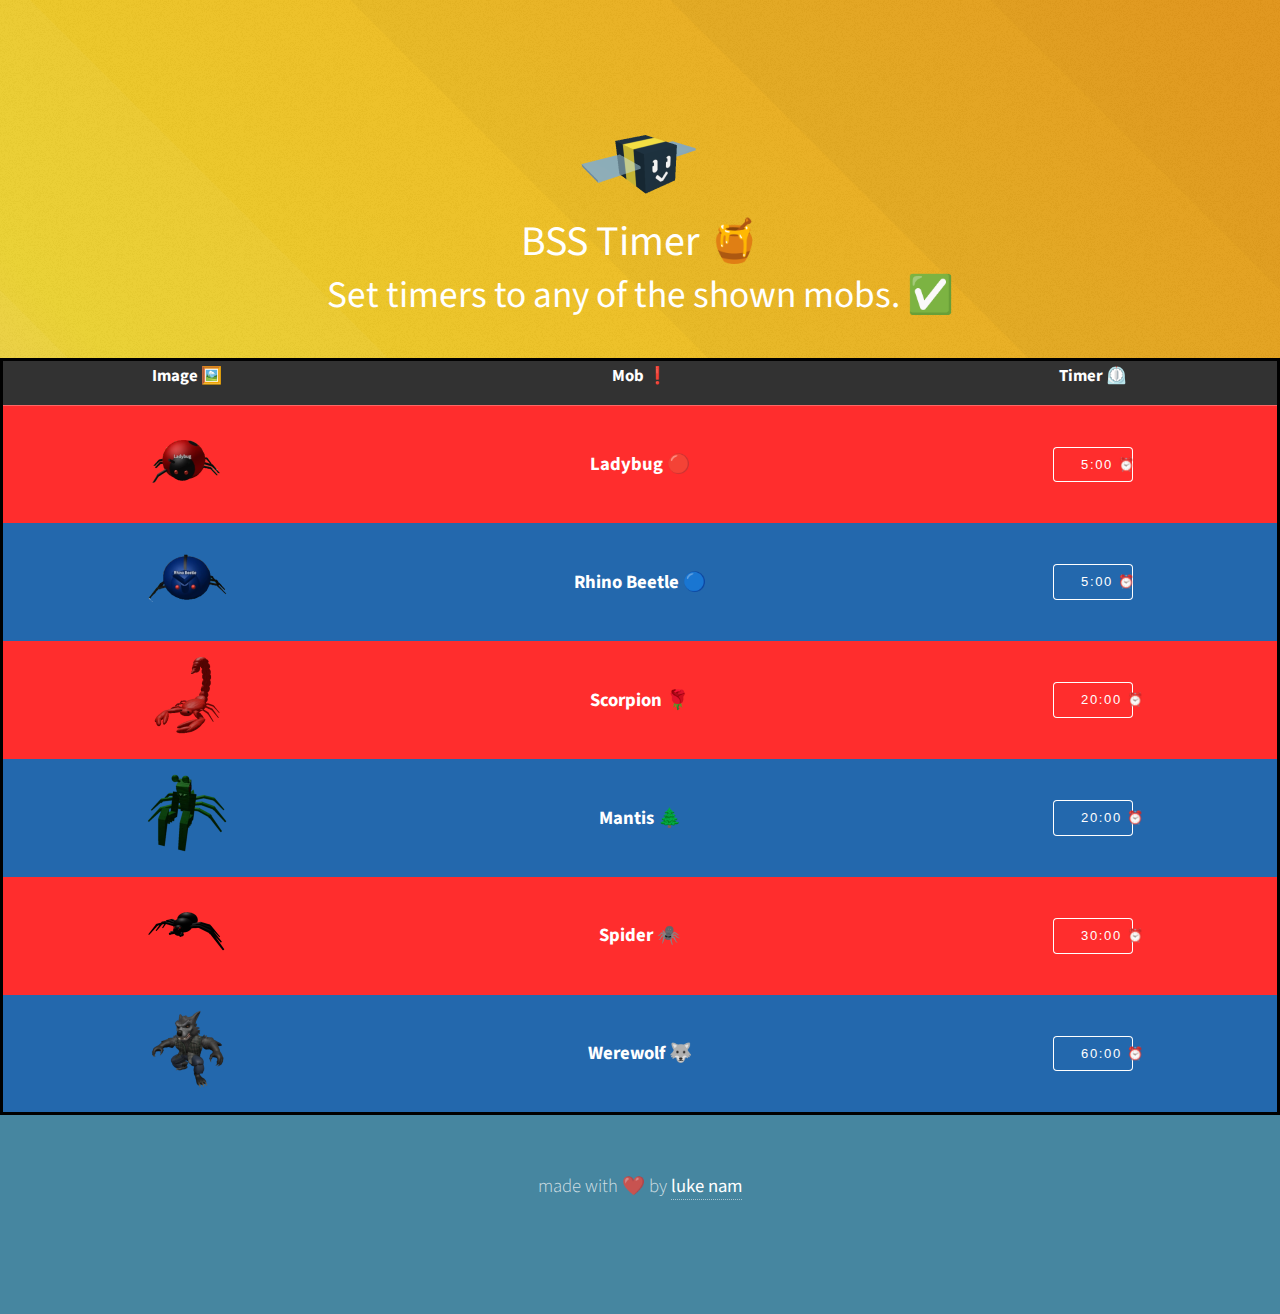
==== pages/index.html @ 498ffb73 "time function wip" ====
<!DOCTYPE HTML>
<!--
	Photon by HTML5 UP
	html5up.net | @ajlkn
	Free for personal and commercial use under the CCA 3.0 license (html5up.net/license)
-->
<html>
	<head>
		<title>BSS Timer</title>
		<meta charset="utf-8" />
		<meta name="viewport" content="width=device-width, initial-scale=1, user-scalable=no" />
		<link rel="stylesheet" href="../assets/css/main.css" />
		<noscript><link rel="stylesheet" href="../assets/css/noscript.css" /></noscript>
	</head>
	<body class="is-preload">

		<!-- Header -->
			<section id="header">
				<div class="inner">
					<img src="../images/basic_bee.png" alt="Basic Bee" class="center">
					<h1><b>BSS Timer 🍯</b></h1>
					<h2><b>Set timers to any of the shown mobs. ✅</b></h2>
				</div>

				<div class="table-wrapper">
					<table>
						<thead>
							<tr>
								<th style="font-weight: bold;">Image 🖼️</th>
								<th style="font-weight: bold;">Mob ❗</th>
								<th style="font-weight: bold;">Timer ⏲️</th>
							</tr>
						</thead>
						<tbody>
							<tr>
								<td><img src="../images/ladybug.png" alt="Ladybug" class="center"></td>
								<td class="center">Ladybug 🔴</td>
								<td><button id="ladybug" onclick="">5:00 ⏰</button>								</td>
							</tr>
							<tr>
								<td><img src="../images/rhino_beetle.png" alt="Ladybug" class="center"></td>
								<td class="center">Rhino Beetle 🔵</td>
								<td><button id="ladybug">5:00 ⏰</button>
							</tr>
							<tr>
								<td><img src="../images/scorpion.png" alt="Scorpion" class="center"></td>
								<td class="center">Scorpion 🌹</td>
								<td><button id="ladybug">20:00 ⏰</button>
							</tr>
							<tr>
								<td><img src="../images/mantis.png" alt="Mantis" class="center"></td>
								<td class="center">Mantis 🌲</td>
								<td><button id="ladybug">20:00 ⏰</button>
							</tr>
							<tr>
								<td><img src="../images/spider.png" alt="Spider" class="center"></td>
								<td class="center">Spider 🕷️</td>
								<td><button id="ladybug">30:00 ⏰</button>
							</tr>
							<tr>
								<td><img src="../images/werewolf.png" alt="Werewolf" class="center"></td>
								<td class="center">Werewolf 🐺</td>
								<td><button id="ladybug">60:00 ⏰</button>
							</tr>
						</tbody>
					</table>
				</div>

				<div class="inner">
					<p>made with ❤️ by
						<b><a href="https://lukelike1001.github.io/">luke nam</a></b>
					</p>
				</div>
			</section>

		<!-- Scripts -->
			<script src="../assets/js/jquery.min.js"></script>
			<script src="../assets/js/jquery.scrolly.min.js"></script>
			<script src="../assets/js/browser.min.js"></script>
			<script src="../assets/js/breakpoints.min.js"></script>
			<script src="../assets/js/util.js"></script>
			<script src="../assets/js/main.js"></script>

	</body>
</html>
---- assets/css/main.css ----
@import url("fontawesome-all.min.css");
@import url("https://fonts.googleapis.com/css?family=Source+Sans+Pro:300,300italic,400,400italic");

/*
	Photon by HTML5 UP
	html5up.net | @ajlkn
	Free for personal and commercial use under the CCA 3.0 license (html5up.net/license)
*/

html, body, div, span, applet, object,
iframe, h1, h2, h3, h4, h5, h6, p, blockquote,
pre, a, abbr, acronym, address, big, cite,
code, del, dfn, em, img, ins, kbd, q, s, samp,
small, strike, strong, sub, sup, tt, var, b,
u, i, center, dl, dt, dd, ol, ul, li, fieldset,
form, label, legend, table, caption, tbody,
tfoot, thead, tr, th, td, article, aside,
canvas, details, embed, figure, figcaption,
footer, header, hgroup, menu, nav, output, ruby,
section, summary, time, mark, audio, video {
	margin: 0;
	padding: 0;
	border: 0;
	font-size: 100%;
	font: inherit;
	vertical-align: baseline;}

article, aside, details, figcaption, figure,
footer, header, hgroup, menu, nav, section {
	display: block;}

body {
	line-height: 1;
}

ol, ul {
	list-style: none;
}

blockquote, q {
	quotes: none;
}

	blockquote:before, blockquote:after, q:before, q:after {
		content: '';
		content: none;
	}

table {
	border-collapse: collapse;
	border-spacing: 0;
}

body {
	-webkit-text-size-adjust: none;
}

mark {
	background-color: transparent;
	color: inherit;
}

input::-moz-focus-inner {
	border: 0;
	padding: 0;
}

input, select, textarea {
	-moz-appearance: none;
	-webkit-appearance: none;
	-ms-appearance: none;
	appearance: none;
}

/* Basic */

	html {
		box-sizing: border-box;
	}

	*, *:before, *:after {
		box-sizing: inherit;
	}

	body {
		background: #fff;
	}

		body.is-preload *, body.is-preload *:before, body.is-preload *:after {
			-moz-animation: none !important;
			-webkit-animation: none !important;
			-ms-animation: none !important;
			animation: none !important;
			-moz-transition: none !important;
			-webkit-transition: none !important;
			-ms-transition: none !important;
			transition: none !important;
		}

	body, input, select, textarea {
		color: #666;
		font-family: "Source Sans Pro", Helvetica, sans-serif;
		font-size: 16pt;
		font-weight: 300;
		line-height: 1.65em;
	}

	a {
		-moz-transition: color 0.2s ease-in-out, border-color 0.2s ease-in-out;
		-webkit-transition: color 0.2s ease-in-out, border-color 0.2s ease-in-out;
		-ms-transition: color 0.2s ease-in-out, border-color 0.2s ease-in-out;
		transition: color 0.2s ease-in-out, border-color 0.2s ease-in-out;
		border-bottom: dotted 1px #666;
		color: inherit;
		text-decoration: none;
	}

		a:hover {
			border-bottom-color: transparent !important;
			color: #6bd4c8;
		}

	strong, b {
		color: #555;
		font-weight: 400;
	}

	em, i {
		font-style: italic;
	}

	p {
		margin: 0 0 2em 0;
	}

	h1, h2, h3, h4, h5, h6 {
		color: #555;
		line-height: 1em;
		margin: 0 0 1em 0;
	}

		h1 a, h2 a, h3 a, h4 a, h5 a, h6 a {
			color: inherit;
			text-decoration: none;
		}

	h1 {
		font-size: 2.25em;
		line-height: 1.35em;
	}

	h2 {
		font-size: 2em;
		line-height: 1.35em;
	}

	h3 {
		font-size: 1.35em;
		line-height: 1.5em;
	}

	h4 {
		font-size: 1.25em;
		line-height: 1.5em;
	}

	h5 {
		font-size: 0.9em;
		line-height: 1.5em;
	}

	h6 {
		font-size: 0.7em;
		line-height: 1.5em;
	}

	sub {
		font-size: 0.8em;
		position: relative;
		top: 0.5em;
	}

	sup {
		font-size: 0.8em;
		position: relative;
		top: -0.5em;
	}

	hr {
		border: 0;
		border-bottom: solid 1px rgba(144, 144, 144, 0.5);
		margin: 2em 0;
	}

		hr.major {
			margin: 3em 0;
		}

	blockquote {
		border-left: solid 4px rgba(144, 144, 144, 0.5);
		font-style: italic;
		margin: 0 0 2em 0;
		padding: 0.5em 0 0.5em 2em;
	}

	code {
		background: rgba(144, 144, 144, 0.075);
		border-radius: 4px;
		border: solid 1px rgba(144, 144, 144, 0.5);
		font-family: "Courier New", monospace;
		font-size: 0.9em;
		margin: 0 0.25em;
		padding: 0.25em 0.65em;
	}

	pre {
		-webkit-overflow-scrolling: touch;
		font-family: "Courier New", monospace;
		font-size: 0.9em;
		margin: 0 0 2em 0;
	}

		pre code {
			display: block;
			line-height: 1.75em;
			padding: 1em 1.5em;
			overflow-x: auto;
		}

	.align-left {
		text-align: left;
	}

	.align-center {
		text-align: center;
	}

	.align-right {
		text-align: right;
	}

/* Container */

	.container {
		margin: 0 auto;
		max-width: calc(100% - 4em);
		width: 60em;
	}

		.container.xsmall {
			width: 15em;
		}

		.container.small {
			width: 30em;
		}

		.container.medium {
			width: 45em;
		}

		.container.large {
			width: 75em;
		}

		.container.xlarge {
			width: 90em;
		}

		.container.max {
			width: 100%;
		}

		@media screen and (max-width: 980px) {

			.container {
				max-width: 100% !important;
				width: 100% !important;
			}

		}

		@media screen and (max-width: 480px) {

			.container {
				max-width: calc(100% - 3em);
			}

		}

/* Row */

	.row {
		display: flex;
		flex-wrap: wrap;
		box-sizing: border-box;
		align-items: stretch;
	}

		.row > * {
			box-sizing: border-box;
		}

		.row.gtr-uniform > * > :last-child {
			margin-bottom: 0;
		}

		.row.aln-left {
			justify-content: flex-start;
		}

		.row.aln-center {
			justify-content: center;
		}

		.row.aln-right {
			justify-content: flex-end;
		}

		.row.aln-top {
			align-items: flex-start;
		}

		.row.aln-middle {
			align-items: center;
		}

		.row.aln-bottom {
			align-items: flex-end;
		}

		.row > .imp {
			order: -1;
		}

		.row > .col-1 {
			width: 8.33333%;
		}

		.row > .off-1 {
			margin-left: 8.33333%;
		}

		.row > .col-2 {
			width: 16.66667%;
		}

		.row > .off-2 {
			margin-left: 16.66667%;
		}

		.row > .col-3 {
			width: 25%;
		}

		.row > .off-3 {
			margin-left: 25%;
		}

		.row > .col-4 {
			width: 33.33333%;
		}

		.row > .off-4 {
			margin-left: 33.33333%;
		}

		.row > .col-5 {
			width: 41.66667%;
		}

		.row > .off-5 {
			margin-left: 41.66667%;
		}

		.row > .col-6 {
			width: 50%;
		}

		.row > .off-6 {
			margin-left: 50%;
		}

		.row > .col-7 {
			width: 58.33333%;
		}

		.row > .off-7 {
			margin-left: 58.33333%;
		}

		.row > .col-8 {
			width: 66.66667%;
		}

		.row > .off-8 {
			margin-left: 66.66667%;
		}

		.row > .col-9 {
			width: 75%;
		}

		.row > .off-9 {
			margin-left: 75%;
		}

		.row > .col-10 {
			width: 83.33333%;
		}

		.row > .off-10 {
			margin-left: 83.33333%;
		}

		.row > .col-11 {
			width: 91.66667%;
		}

		.row > .off-11 {
			margin-left: 91.66667%;
		}

		.row > .col-12 {
			width: 100%;
		}

		.row > .off-12 {
			margin-left: 100%;
		}

		.row.gtr-0 {
			margin-top: 0;
			margin-left: 0em;
		}

			.row.gtr-0 > * {
				padding: 0 0 0 0em;
			}

			.row.gtr-0.gtr-uniform {
				margin-top: 0em;
			}

				.row.gtr-0.gtr-uniform > * {
					padding-top: 0em;
				}

		.row.gtr-25 {
			margin-top: 0;
			margin-left: -0.5em;
		}

			.row.gtr-25 > * {
				padding: 0 0 0 0.5em;
			}

			.row.gtr-25.gtr-uniform {
				margin-top: -0.5em;
			}

				.row.gtr-25.gtr-uniform > * {
					padding-top: 0.5em;
				}

		.row.gtr-50 {
			margin-top: 0;
			margin-left: -1em;
		}

			.row.gtr-50 > * {
				padding: 0 0 0 1em;
			}

			.row.gtr-50.gtr-uniform {
				margin-top: -1em;
			}

				.row.gtr-50.gtr-uniform > * {
					padding-top: 1em;
				}

		.row {
			margin-top: 0;
			margin-left: -2em;
		}

			.row > * {
				padding: 0 0 0 2em;
			}

			.row.gtr-uniform {
				margin-top: -2em;
			}

				.row.gtr-uniform > * {
					padding-top: 2em;
				}

		.row.gtr-150 {
			margin-top: 0;
			margin-left: -3em;
		}

			.row.gtr-150 > * {
				padding: 0 0 0 3em;
			}

			.row.gtr-150.gtr-uniform {
				margin-top: -3em;
			}

				.row.gtr-150.gtr-uniform > * {
					padding-top: 3em;
				}

		.row.gtr-200 {
			margin-top: 0;
			margin-left: -4em;
		}

			.row.gtr-200 > * {
				padding: 0 0 0 4em;
			}

			.row.gtr-200.gtr-uniform {
				margin-top: -4em;
			}

				.row.gtr-200.gtr-uniform > * {
					padding-top: 4em;
				}

		@media screen and (max-width: 1680px) {

			.row {
				display: flex;
				flex-wrap: wrap;
				box-sizing: border-box;
				align-items: stretch;
			}

				.row > * {
					box-sizing: border-box;
				}

				.row.gtr-uniform > * > :last-child {
					margin-bottom: 0;
				}

				.row.aln-left {
					justify-content: flex-start;
				}

				.row.aln-center {
					justify-content: center;
				}

				.row.aln-right {
					justify-content: flex-end;
				}

				.row.aln-top {
					align-items: flex-start;
				}

				.row.aln-middle {
					align-items: center;
				}

				.row.aln-bottom {
					align-items: flex-end;
				}

				.row > .imp-xlarge {
					order: -1;
				}

				.row > .col-1-xlarge {
					width: 8.33333%;
				}

				.row > .off-1-xlarge {
					margin-left: 8.33333%;
				}

				.row > .col-2-xlarge {
					width: 16.66667%;
				}

				.row > .off-2-xlarge {
					margin-left: 16.66667%;
				}

				.row > .col-3-xlarge {
					width: 25%;
				}

				.row > .off-3-xlarge {
					margin-left: 25%;
				}

				.row > .col-4-xlarge {
					width: 33.33333%;
				}

				.row > .off-4-xlarge {
					margin-left: 33.33333%;
				}

				.row > .col-5-xlarge {
					width: 41.66667%;
				}

				.row > .off-5-xlarge {
					margin-left: 41.66667%;
				}

				.row > .col-6-xlarge {
					width: 50%;
				}

				.row > .off-6-xlarge {
					margin-left: 50%;
				}

				.row > .col-7-xlarge {
					width: 58.33333%;
				}

				.row > .off-7-xlarge {
					margin-left: 58.33333%;
				}

				.row > .col-8-xlarge {
					width: 66.66667%;
				}

				.row > .off-8-xlarge {
					margin-left: 66.66667%;
				}

				.row > .col-9-xlarge {
					width: 75%;
				}

				.row > .off-9-xlarge {
					margin-left: 75%;
				}

				.row > .col-10-xlarge {
					width: 83.33333%;
				}

				.row > .off-10-xlarge {
					margin-left: 83.33333%;
				}

				.row > .col-11-xlarge {
					width: 91.66667%;
				}

				.row > .off-11-xlarge {
					margin-left: 91.66667%;
				}

				.row > .col-12-xlarge {
					width: 100%;
				}

				.row > .off-12-xlarge {
					margin-left: 100%;
				}

				.row.gtr-0 {
					margin-top: 0;
					margin-left: 0em;
				}

					.row.gtr-0 > * {
						padding: 0 0 0 0em;
					}

					.row.gtr-0.gtr-uniform {
						margin-top: 0em;
					}

						.row.gtr-0.gtr-uniform > * {
							padding-top: 0em;
						}

				.row.gtr-25 {
					margin-top: 0;
					margin-left: -0.5em;
				}

					.row.gtr-25 > * {
						padding: 0 0 0 0.5em;
					}

					.row.gtr-25.gtr-uniform {
						margin-top: -0.5em;
					}

						.row.gtr-25.gtr-uniform > * {
							padding-top: 0.5em;
						}

				.row.gtr-50 {
					margin-top: 0;
					margin-left: -1em;
				}

					.row.gtr-50 > * {
						padding: 0 0 0 1em;
					}

					.row.gtr-50.gtr-uniform {
						margin-top: -1em;
					}

						.row.gtr-50.gtr-uniform > * {
							padding-top: 1em;
						}

				.row {
					margin-top: 0;
					margin-left: -2em;
				}

					.row > * {
						padding: 0 0 0 2em;
					}

					.row.gtr-uniform {
						margin-top: -2em;
					}

						.row.gtr-uniform > * {
							padding-top: 2em;
						}

				.row.gtr-150 {
					margin-top: 0;
					margin-left: -3em;
				}

					.row.gtr-150 > * {
						padding: 0 0 0 3em;
					}

					.row.gtr-150.gtr-uniform {
						margin-top: -3em;
					}

						.row.gtr-150.gtr-uniform > * {
							padding-top: 3em;
						}

				.row.gtr-200 {
					margin-top: 0;
					margin-left: -4em;
				}

					.row.gtr-200 > * {
						padding: 0 0 0 4em;
					}

					.row.gtr-200.gtr-uniform {
						margin-top: -4em;
					}

						.row.gtr-200.gtr-uniform > * {
							padding-top: 4em;
						}

		}

		@media screen and (max-width: 1140px) {

			.row {
				display: flex;
				flex-wrap: wrap;
				box-sizing: border-box;
				align-items: stretch;
			}

				.row > * {
					box-sizing: border-box;
				}

				.row.gtr-uniform > * > :last-child {
					margin-bottom: 0;
				}

				.row.aln-left {
					justify-content: flex-start;
				}

				.row.aln-center {
					justify-content: center;
				}

				.row.aln-right {
					justify-content: flex-end;
				}

				.row.aln-top {
					align-items: flex-start;
				}

				.row.aln-middle {
					align-items: center;
				}

				.row.aln-bottom {
					align-items: flex-end;
				}

				.row > .imp-large {
					order: -1;
				}

				.row > .col-1-large {
					width: 8.33333%;
				}

				.row > .off-1-large {
					margin-left: 8.33333%;
				}

				.row > .col-2-large {
					width: 16.66667%;
				}

				.row > .off-2-large {
					margin-left: 16.66667%;
				}

				.row > .col-3-large {
					width: 25%;
				}

				.row > .off-3-large {
					margin-left: 25%;
				}

				.row > .col-4-large {
					width: 33.33333%;
				}

				.row > .off-4-large {
					margin-left: 33.33333%;
				}

				.row > .col-5-large {
					width: 41.66667%;
				}

				.row > .off-5-large {
					margin-left: 41.66667%;
				}

				.row > .col-6-large {
					width: 50%;
				}

				.row > .off-6-large {
					margin-left: 50%;
				}

				.row > .col-7-large {
					width: 58.33333%;
				}

				.row > .off-7-large {
					margin-left: 58.33333%;
				}

				.row > .col-8-large {
					width: 66.66667%;
				}

				.row > .off-8-large {
					margin-left: 66.66667%;
				}

				.row > .col-9-large {
					width: 75%;
				}

				.row > .off-9-large {
					margin-left: 75%;
				}

				.row > .col-10-large {
					width: 83.33333%;
				}

				.row > .off-10-large {
					margin-left: 83.33333%;
				}

				.row > .col-11-large {
					width: 91.66667%;
				}

				.row > .off-11-large {
					margin-left: 91.66667%;
				}

				.row > .col-12-large {
					width: 100%;
				}

				.row > .off-12-large {
					margin-left: 100%;
				}

				.row.gtr-0 {
					margin-top: 0;
					margin-left: 0em;
				}

					.row.gtr-0 > * {
						padding: 0 0 0 0em;
					}

					.row.gtr-0.gtr-uniform {
						margin-top: 0em;
					}

						.row.gtr-0.gtr-uniform > * {
							padding-top: 0em;
						}

				.row.gtr-25 {
					margin-top: 0;
					margin-left: -0.5em;
				}

					.row.gtr-25 > * {
						padding: 0 0 0 0.5em;
					}

					.row.gtr-25.gtr-uniform {
						margin-top: -0.5em;
					}

						.row.gtr-25.gtr-uniform > * {
							padding-top: 0.5em;
						}

				.row.gtr-50 {
					margin-top: 0;
					margin-left: -1em;
				}

					.row.gtr-50 > * {
						padding: 0 0 0 1em;
					}

					.row.gtr-50.gtr-uniform {
						margin-top: -1em;
					}

						.row.gtr-50.gtr-uniform > * {
							padding-top: 1em;
						}

				.row {
					margin-top: 0;
					margin-left: -2em;
				}

					.row > * {
						padding: 0 0 0 2em;
					}

					.row.gtr-uniform {
						margin-top: -2em;
					}

						.row.gtr-uniform > * {
							padding-top: 2em;
						}

				.row.gtr-150 {
					margin-top: 0;
					margin-left: -3em;
				}

					.row.gtr-150 > * {
						padding: 0 0 0 3em;
					}

					.row.gtr-150.gtr-uniform {
						margin-top: -3em;
					}

						.row.gtr-150.gtr-uniform > * {
							padding-top: 3em;
						}

				.row.gtr-200 {
					margin-top: 0;
					margin-left: -4em;
				}

					.row.gtr-200 > * {
						padding: 0 0 0 4em;
					}

					.row.gtr-200.gtr-uniform {
						margin-top: -4em;
					}

						.row.gtr-200.gtr-uniform > * {
							padding-top: 4em;
						}

		}

		@media screen and (max-width: 980px) {

			.row {
				display: flex;
				flex-wrap: wrap;
				box-sizing: border-box;
				align-items: stretch;
			}

				.row > * {
					box-sizing: border-box;
				}

				.row.gtr-uniform > * > :last-child {
					margin-bottom: 0;
				}

				.row.aln-left {
					justify-content: flex-start;
				}

				.row.aln-center {
					justify-content: center;
				}

				.row.aln-right {
					justify-content: flex-end;
				}

				.row.aln-top {
					align-items: flex-start;
				}

				.row.aln-middle {
					align-items: center;
				}

				.row.aln-bottom {
					align-items: flex-end;
				}

				.row > .imp-medium {
					order: -1;
				}

				.row > .col-1-medium {
					width: 8.33333%;
				}

				.row > .off-1-medium {
					margin-left: 8.33333%;
				}

				.row > .col-2-medium {
					width: 16.66667%;
				}

				.row > .off-2-medium {
					margin-left: 16.66667%;
				}

				.row > .col-3-medium {
					width: 25%;
				}

				.row > .off-3-medium {
					margin-left: 25%;
				}

				.row > .col-4-medium {
					width: 33.33333%;
				}

				.row > .off-4-medium {
					margin-left: 33.33333%;
				}

				.row > .col-5-medium {
					width: 41.66667%;
				}

				.row > .off-5-medium {
					margin-left: 41.66667%;
				}

				.row > .col-6-medium {
					width: 50%;
				}

				.row > .off-6-medium {
					margin-left: 50%;
				}

				.row > .col-7-medium {
					width: 58.33333%;
				}

				.row > .off-7-medium {
					margin-left: 58.33333%;
				}

				.row > .col-8-medium {
					width: 66.66667%;
				}

				.row > .off-8-medium {
					margin-left: 66.66667%;
				}

				.row > .col-9-medium {
					width: 75%;
				}

				.row > .off-9-medium {
					margin-left: 75%;
				}

				.row > .col-10-medium {
					width: 83.33333%;
				}

				.row > .off-10-medium {
					margin-left: 83.33333%;
				}

				.row > .col-11-medium {
					width: 91.66667%;
				}

				.row > .off-11-medium {
					margin-left: 91.66667%;
				}

				.row > .col-12-medium {
					width: 100%;
				}

				.row > .off-12-medium {
					margin-left: 100%;
				}

				.row.gtr-0 {
					margin-top: 0;
					margin-left: 0em;
				}

					.row.gtr-0 > * {
						padding: 0 0 0 0em;
					}

					.row.gtr-0.gtr-uniform {
						margin-top: 0em;
					}

						.row.gtr-0.gtr-uniform > * {
							padding-top: 0em;
						}

				.row.gtr-25 {
					margin-top: 0;
					margin-left: -0.5em;
				}

					.row.gtr-25 > * {
						padding: 0 0 0 0.5em;
					}

					.row.gtr-25.gtr-uniform {
						margin-top: -0.5em;
					}

						.row.gtr-25.gtr-uniform > * {
							padding-top: 0.5em;
						}

				.row.gtr-50 {
					margin-top: 0;
					margin-left: -1em;
				}

					.row.gtr-50 > * {
						padding: 0 0 0 1em;
					}

					.row.gtr-50.gtr-uniform {
						margin-top: -1em;
					}

						.row.gtr-50.gtr-uniform > * {
							padding-top: 1em;
						}

				.row {
					margin-top: 0;
					margin-left: -2em;
				}

					.row > * {
						padding: 0 0 0 2em;
					}

					.row.gtr-uniform {
						margin-top: -2em;
					}

						.row.gtr-uniform > * {
							padding-top: 2em;
						}

				.row.gtr-150 {
					margin-top: 0;
					margin-left: -3em;
				}

					.row.gtr-150 > * {
						padding: 0 0 0 3em;
					}

					.row.gtr-150.gtr-uniform {
						margin-top: -3em;
					}

						.row.gtr-150.gtr-uniform > * {
							padding-top: 3em;
						}

				.row.gtr-200 {
					margin-top: 0;
					margin-left: -4em;
				}

					.row.gtr-200 > * {
						padding: 0 0 0 4em;
					}

					.row.gtr-200.gtr-uniform {
						margin-top: -4em;
					}

						.row.gtr-200.gtr-uniform > * {
							padding-top: 4em;
						}

		}

		@media screen and (max-width: 736px) {

			.row {
				display: flex;
				flex-wrap: wrap;
				box-sizing: border-box;
				align-items: stretch;
			}

				.row > * {
					box-sizing: border-box;
				}

				.row.gtr-uniform > * > :last-child {
					margin-bottom: 0;
				}

				.row.aln-left {
					justify-content: flex-start;
				}

				.row.aln-center {
					justify-content: center;
				}

				.row.aln-right {
					justify-content: flex-end;
				}

				.row.aln-top {
					align-items: flex-start;
				}

				.row.aln-middle {
					align-items: center;
				}

				.row.aln-bottom {
					align-items: flex-end;
				}

				.row > .imp-small {
					order: -1;
				}

				.row > .col-1-small {
					width: 8.33333%;
				}

				.row > .off-1-small {
					margin-left: 8.33333%;
				}

				.row > .col-2-small {
					width: 16.66667%;
				}

				.row > .off-2-small {
					margin-left: 16.66667%;
				}

				.row > .col-3-small {
					width: 25%;
				}

				.row > .off-3-small {
					margin-left: 25%;
				}

				.row > .col-4-small {
					width: 33.33333%;
				}

				.row > .off-4-small {
					margin-left: 33.33333%;
				}

				.row > .col-5-small {
					width: 41.66667%;
				}

				.row > .off-5-small {
					margin-left: 41.66667%;
				}

				.row > .col-6-small {
					width: 50%;
				}

				.row > .off-6-small {
					margin-left: 50%;
				}

				.row > .col-7-small {
					width: 58.33333%;
				}

				.row > .off-7-small {
					margin-left: 58.33333%;
				}

				.row > .col-8-small {
					width: 66.66667%;
				}

				.row > .off-8-small {
					margin-left: 66.66667%;
				}

				.row > .col-9-small {
					width: 75%;
				}

				.row > .off-9-small {
					margin-left: 75%;
				}

				.row > .col-10-small {
					width: 83.33333%;
				}

				.row > .off-10-small {
					margin-left: 83.33333%;
				}

				.row > .col-11-small {
					width: 91.66667%;
				}

				.row > .off-11-small {
					margin-left: 91.66667%;
				}

				.row > .col-12-small {
					width: 100%;
				}

				.row > .off-12-small {
					margin-left: 100%;
				}

				.row.gtr-0 {
					margin-top: 0;
					margin-left: 0em;
				}

					.row.gtr-0 > * {
						padding: 0 0 0 0em;
					}

					.row.gtr-0.gtr-uniform {
						margin-top: 0em;
					}

						.row.gtr-0.gtr-uniform > * {
							padding-top: 0em;
						}

				.row.gtr-25 {
					margin-top: 0;
					margin-left: -0.5em;
				}

					.row.gtr-25 > * {
						padding: 0 0 0 0.5em;
					}

					.row.gtr-25.gtr-uniform {
						margin-top: -0.5em;
					}

						.row.gtr-25.gtr-uniform > * {
							padding-top: 0.5em;
						}

				.row.gtr-50 {
					margin-top: 0;
					margin-left: -1em;
				}

					.row.gtr-50 > * {
						padding: 0 0 0 1em;
					}

					.row.gtr-50.gtr-uniform {
						margin-top: -1em;
					}

						.row.gtr-50.gtr-uniform > * {
							padding-top: 1em;
						}

				.row {
					margin-top: 0;
					margin-left: -2em;
				}

					.row > * {
						padding: 0 0 0 2em;
					}

					.row.gtr-uniform {
						margin-top: -2em;
					}

						.row.gtr-uniform > * {
							padding-top: 2em;
						}

				.row.gtr-150 {
					margin-top: 0;
					margin-left: -3em;
				}

					.row.gtr-150 > * {
						padding: 0 0 0 3em;
					}

					.row.gtr-150.gtr-uniform {
						margin-top: -3em;
					}

						.row.gtr-150.gtr-uniform > * {
							padding-top: 3em;
						}

				.row.gtr-200 {
					margin-top: 0;
					margin-left: -4em;
				}

					.row.gtr-200 > * {
						padding: 0 0 0 4em;
					}

					.row.gtr-200.gtr-uniform {
						margin-top: -4em;
					}

						.row.gtr-200.gtr-uniform > * {
							padding-top: 4em;
						}

		}

		@media screen and (max-width: 480px) {

			.row {
				display: flex;
				flex-wrap: wrap;
				box-sizing: border-box;
				align-items: stretch;
			}

				.row > * {
					box-sizing: border-box;
				}

				.row.gtr-uniform > * > :last-child {
					margin-bottom: 0;
				}

				.row.aln-left {
					justify-content: flex-start;
				}

				.row.aln-center {
					justify-content: center;
				}

				.row.aln-right {
					justify-content: flex-end;
				}

				.row.aln-top {
					align-items: flex-start;
				}

				.row.aln-middle {
					align-items: center;
				}

				.row.aln-bottom {
					align-items: flex-end;
				}

				.row > .imp-xsmall {
					order: -1;
				}

				.row > .col-1-xsmall {
					width: 8.33333%;
				}

				.row > .off-1-xsmall {
					margin-left: 8.33333%;
				}

				.row > .col-2-xsmall {
					width: 16.66667%;
				}

				.row > .off-2-xsmall {
					margin-left: 16.66667%;
				}

				.row > .col-3-xsmall {
					width: 25%;
				}

				.row > .off-3-xsmall {
					margin-left: 25%;
				}

				.row > .col-4-xsmall {
					width: 33.33333%;
				}

				.row > .off-4-xsmall {
					margin-left: 33.33333%;
				}

				.row > .col-5-xsmall {
					width: 41.66667%;
				}

				.row > .off-5-xsmall {
					margin-left: 41.66667%;
				}

				.row > .col-6-xsmall {
					width: 50%;
				}

				.row > .off-6-xsmall {
					margin-left: 50%;
				}

				.row > .col-7-xsmall {
					width: 58.33333%;
				}

				.row > .off-7-xsmall {
					margin-left: 58.33333%;
				}

				.row > .col-8-xsmall {
					width: 66.66667%;
				}

				.row > .off-8-xsmall {
					margin-left: 66.66667%;
				}

				.row > .col-9-xsmall {
					width: 75%;
				}

				.row > .off-9-xsmall {
					margin-left: 75%;
				}

				.row > .col-10-xsmall {
					width: 83.33333%;
				}

				.row > .off-10-xsmall {
					margin-left: 83.33333%;
				}

				.row > .col-11-xsmall {
					width: 91.66667%;
				}

				.row > .off-11-xsmall {
					margin-left: 91.66667%;
				}

				.row > .col-12-xsmall {
					width: 100%;
				}

				.row > .off-12-xsmall {
					margin-left: 100%;
				}

				.row.gtr-0 {
					margin-top: 0;
					margin-left: 0em;
				}

					.row.gtr-0 > * {
						padding: 0 0 0 0em;
					}

					.row.gtr-0.gtr-uniform {
						margin-top: 0em;
					}

						.row.gtr-0.gtr-uniform > * {
							padding-top: 0em;
						}

				.row.gtr-25 {
					margin-top: 0;
					margin-left: -0.5em;
				}

					.row.gtr-25 > * {
						padding: 0 0 0 0.5em;
					}

					.row.gtr-25.gtr-uniform {
						margin-top: -0.5em;
					}

						.row.gtr-25.gtr-uniform > * {
							padding-top: 0.5em;
						}

				.row.gtr-50 {
					margin-top: 0;
					margin-left: -1em;
				}

					.row.gtr-50 > * {
						padding: 0 0 0 1em;
					}

					.row.gtr-50.gtr-uniform {
						margin-top: -1em;
					}

						.row.gtr-50.gtr-uniform > * {
							padding-top: 1em;
						}

				.row {
					margin-top: 0;
					margin-left: -2em;
				}

					.row > * {
						padding: 0 0 0 2em;
					}

					.row.gtr-uniform {
						margin-top: -2em;
					}

						.row.gtr-uniform > * {
							padding-top: 2em;
						}

				.row.gtr-150 {
					margin-top: 0;
					margin-left: -3em;
				}

					.row.gtr-150 > * {
						padding: 0 0 0 3em;
					}

					.row.gtr-150.gtr-uniform {
						margin-top: -3em;
					}

						.row.gtr-150.gtr-uniform > * {
							padding-top: 3em;
						}

				.row.gtr-200 {
					margin-top: 0;
					margin-left: -4em;
				}

					.row.gtr-200 > * {
						padding: 0 0 0 4em;
					}

					.row.gtr-200.gtr-uniform {
						margin-top: -4em;
					}

						.row.gtr-200.gtr-uniform > * {
							padding-top: 4em;
						}

		}

		@media screen and (max-width: 320px) {

			.row {
				display: flex;
				flex-wrap: wrap;
				box-sizing: border-box;
				align-items: stretch;
			}

				.row > * {
					box-sizing: border-box;
				}

				.row.gtr-uniform > * > :last-child {
					margin-bottom: 0;
				}

				.row.aln-left {
					justify-content: flex-start;
				}

				.row.aln-center {
					justify-content: center;
				}

				.row.aln-right {
					justify-content: flex-end;
				}

				.row.aln-top {
					align-items: flex-start;
				}

				.row.aln-middle {
					align-items: center;
				}

				.row.aln-bottom {
					align-items: flex-end;
				}

				.row > .imp-xxsmall {
					order: -1;
				}

				.row > .col-1-xxsmall {
					width: 8.33333%;
				}

				.row > .off-1-xxsmall {
					margin-left: 8.33333%;
				}

				.row > .col-2-xxsmall {
					width: 16.66667%;
				}

				.row > .off-2-xxsmall {
					margin-left: 16.66667%;
				}

				.row > .col-3-xxsmall {
					width: 25%;
				}

				.row > .off-3-xxsmall {
					margin-left: 25%;
				}

				.row > .col-4-xxsmall {
					width: 33.33333%;
				}

				.row > .off-4-xxsmall {
					margin-left: 33.33333%;
				}

				.row > .col-5-xxsmall {
					width: 41.66667%;
				}

				.row > .off-5-xxsmall {
					margin-left: 41.66667%;
				}

				.row > .col-6-xxsmall {
					width: 50%;
				}

				.row > .off-6-xxsmall {
					margin-left: 50%;
				}

				.row > .col-7-xxsmall {
					width: 58.33333%;
				}

				.row > .off-7-xxsmall {
					margin-left: 58.33333%;
				}

				.row > .col-8-xxsmall {
					width: 66.66667%;
				}

				.row > .off-8-xxsmall {
					margin-left: 66.66667%;
				}

				.row > .col-9-xxsmall {
					width: 75%;
				}

				.row > .off-9-xxsmall {
					margin-left: 75%;
				}

				.row > .col-10-xxsmall {
					width: 83.33333%;
				}

				.row > .off-10-xxsmall {
					margin-left: 83.33333%;
				}

				.row > .col-11-xxsmall {
					width: 91.66667%;
				}

				.row > .off-11-xxsmall {
					margin-left: 91.66667%;
				}

				.row > .col-12-xxsmall {
					width: 100%;
				}

				.row > .off-12-xxsmall {
					margin-left: 100%;
				}

				.row.gtr-0 {
					margin-top: 0;
					margin-left: 0em;
				}

					.row.gtr-0 > * {
						padding: 0 0 0 0em;
					}

					.row.gtr-0.gtr-uniform {
						margin-top: 0em;
					}

						.row.gtr-0.gtr-uniform > * {
							padding-top: 0em;
						}

				.row.gtr-25 {
					margin-top: 0;
					margin-left: -0.5em;
				}

					.row.gtr-25 > * {
						padding: 0 0 0 0.5em;
					}

					.row.gtr-25.gtr-uniform {
						margin-top: -0.5em;
					}

						.row.gtr-25.gtr-uniform > * {
							padding-top: 0.5em;
						}

				.row.gtr-50 {
					margin-top: 0;
					margin-left: -1em;
				}

					.row.gtr-50 > * {
						padding: 0 0 0 1em;
					}

					.row.gtr-50.gtr-uniform {
						margin-top: -1em;
					}

						.row.gtr-50.gtr-uniform > * {
							padding-top: 1em;
						}

				.row {
					margin-top: 0;
					margin-left: -2em;
				}

					.row > * {
						padding: 0 0 0 2em;
					}

					.row.gtr-uniform {
						margin-top: -2em;
					}

						.row.gtr-uniform > * {
							padding-top: 2em;
						}

				.row.gtr-150 {
					margin-top: 0;
					margin-left: -3em;
				}

					.row.gtr-150 > * {
						padding: 0 0 0 3em;
					}

					.row.gtr-150.gtr-uniform {
						margin-top: -3em;
					}

						.row.gtr-150.gtr-uniform > * {
							padding-top: 3em;
						}

				.row.gtr-200 {
					margin-top: 0;
					margin-left: -4em;
				}

					.row.gtr-200 > * {
						padding: 0 0 0 4em;
					}

					.row.gtr-200.gtr-uniform {
						margin-top: -4em;
					}

						.row.gtr-200.gtr-uniform > * {
							padding-top: 4em;
						}

		}

/* Section/Article */

	section.special, article.special {
		text-align: center;
	}

	header p {
		color: #999;
		margin: 0 0 1.5em 0;
		position: relative;
	}

	header h2 + p {
		font-size: 1.25em;
		line-height: 1.5em;
		margin-top: -1em;
	}

	header h3 + p {
		font-size: 1.1em;
		line-height: 1.5em;
		margin-top: -0.8em;
	}

	header h4 + p,
	header h5 + p,
	header h6 + p {
		font-size: 0.9em;
		line-height: 1.5em;
		margin-top: -0.6em;
	}

	header.major {
		margin: 0 0 1em 0;
	}

		header.major:after {
			background: rgba(144, 144, 144, 0.5);
			content: '';
			display: inline-block;
			height: 1px;
			margin-top: 1.5em;
			width: 6em;
		}

		header.major h2, header.major h3, header.major h4, header.major h5, header.major h6 {
			margin: 0;
		}

		header.major p {
			margin: 0.7em 0 0 0;
		}

	header.special {
		text-align: center;
	}

/* Form */

	form {
		margin: 0 0 2em 0;
	}

	label {
		color: #555;
		display: block;
		font-size: 0.9em;
		font-weight: 400;
		margin: 0 0 1em 0;
	}

	input[type="text"],
	input[type="password"],
	input[type="email"],
	select,
	textarea {
		-moz-appearance: none;
		-webkit-appearance: none;
		-ms-appearance: none;
		appearance: none;
		background: rgba(144, 144, 144, 0.075);
		border-radius: 4px;
		border: none;
		border: solid 1px rgba(144, 144, 144, 0.5);
		color: inherit;
		display: block;
		outline: 0;
		padding: 0 1em;
		text-decoration: none;
		width: 100%;
	}

		input[type="text"]:invalid,
		input[type="password"]:invalid,
		input[type="email"]:invalid,
		select:invalid,
		textarea:invalid {
			box-shadow: none;
		}

		input[type="text"]:focus,
		input[type="password"]:focus,
		input[type="email"]:focus,
		select:focus,
		textarea:focus {
			border-color: #6bd4c8;
		}

	select {
		background-image: url("data:image/svg+xml;charset=utf8,%3Csvg xmlns='http://www.w3.org/2000/svg' width='40' height='40' preserveAspectRatio='none' viewBox='0 0 40 40'%3E%3Cpath d='M9.4,12.3l10.4,10.4l10.4-10.4c0.2-0.2,0.5-0.4,0.9-0.4c0.3,0,0.6,0.1,0.9,0.4l3.3,3.3c0.2,0.2,0.4,0.5,0.4,0.9 c0,0.4-0.1,0.6-0.4,0.9L20.7,31.9c-0.2,0.2-0.5,0.4-0.9,0.4c-0.3,0-0.6-0.1-0.9-0.4L4.3,17.3c-0.2-0.2-0.4-0.5-0.4-0.9 c0-0.4,0.1-0.6,0.4-0.9l3.3-3.3c0.2-0.2,0.5-0.4,0.9-0.4S9.1,12.1,9.4,12.3z' fill='rgba(144, 144, 144, 0.5)' /%3E%3C/svg%3E");
		background-size: 1.25rem;
		background-repeat: no-repeat;
		background-position: calc(100% - 1rem) center;
		height: 2.75em;
		padding-right: 2.75em;
		text-overflow: ellipsis;
	}

		select option {
			color: #555;
			background: #fff;
		}

		select:focus::-ms-value {
			background-color: transparent;
		}

		select::-ms-expand {
			display: none;
		}

	input[type="text"],
	input[type="password"],
	input[type="email"],
	select {
		height: 2.75em;
	}

	textarea {
		padding: 0.75em 1em;
	}

	input[type="checkbox"],
	input[type="radio"] {
		-moz-appearance: none;
		-webkit-appearance: none;
		-ms-appearance: none;
		appearance: none;
		display: block;
		float: left;
		margin-right: -2em;
		opacity: 0;
		width: 1em;
		z-index: -1;
	}

		input[type="checkbox"] + label,
		input[type="radio"] + label {
			text-decoration: none;
			color: #666;
			cursor: pointer;
			display: inline-block;
			font-size: 1em;
			font-weight: 300;
			padding-left: 2.4em;
			padding-right: 0.75em;
			position: relative;
		}

			input[type="checkbox"] + label:before,
			input[type="radio"] + label:before {
				-moz-osx-font-smoothing: grayscale;
				-webkit-font-smoothing: antialiased;
				display: inline-block;
				font-style: normal;
				font-variant: normal;
				text-rendering: auto;
				line-height: 1;
				text-transform: none !important;
				font-family: 'Font Awesome 5 Free';
				font-weight: 900;
			}

			input[type="checkbox"] + label:before,
			input[type="radio"] + label:before {
				background: rgba(144, 144, 144, 0.075);
				border-radius: 4px;
				border: solid 1px rgba(144, 144, 144, 0.5);
				content: '';
				display: inline-block;
				font-size: 0.8em;
				height: 2.0625em;
				left: 0;
				line-height: 2.0625em;
				position: absolute;
				text-align: center;
				top: 0;
				width: 2.0625em;
			}

		input[type="checkbox"]:checked + label:before,
		input[type="radio"]:checked + label:before {
			background: #666666;
			border-color: #666666;
			color: #ffffff;
			content: '\f00c';
		}

		input[type="checkbox"]:focus + label:before,
		input[type="radio"]:focus + label:before {
			border-color: #6bd4c8;
		}

	input[type="checkbox"] + label:before {
		border-radius: 4px;
	}

	input[type="radio"] + label:before {
		border-radius: 100%;
	}

	::-webkit-input-placeholder {
		color: #999 !important;
		opacity: 1.0;
	}

	:-moz-placeholder {
		color: #999 !important;
		opacity: 1.0;
	}

	::-moz-placeholder {
		color: #999 !important;
		opacity: 1.0;
	}

	:-ms-input-placeholder {
		color: #999 !important;
		opacity: 1.0;
	}

/* Box */

	.box {
		border-radius: 4px;
		border: solid 1px rgba(144, 144, 144, 0.5);
		margin-bottom: 2em;
		padding: 1.5em;
	}

		.box > :last-child,
		.box > :last-child > :last-child,
		.box > :last-child > :last-child > :last-child {
			margin-bottom: 0;
		}

		.box.alt {
			border: 0;
			border-radius: 0;
			padding: 0;
		}

/* Icon */

	.icon {
		text-decoration: none;
		border-bottom: none;
		position: relative;
	}

		.icon:before {
			-moz-osx-font-smoothing: grayscale;
			-webkit-font-smoothing: antialiased;
			display: inline-block;
			font-style: normal;
			font-variant: normal;
			text-rendering: auto;
			line-height: 1;
			text-transform: none !important;
			font-family: 'Font Awesome 5 Free';
			font-weight: 400;
		}

		.icon > .label {
			display: none;
		}

		.icon:before {
			line-height: inherit;
		}

		.icon.solid:before {
			font-weight: 900 !important;
		}

		.icon.brands:before {
			font-family: 'Font Awesome 5 Brands';
		}

		.icon.style1:before {
			color: #c3e895;
		}

		.icon.style2:before {
			color: #8addaa;
		}

		.icon.style3:before {
			color: #6bd4c8;
		}

		.icon.style4:before {
			color: #57aed3;
		}

		.icon.style5:before {
			color: #4a87d3;
		}

		.icon.style6:before {
			color: #6b88e6;
		}

		.icon.major {
			text-decoration: none;
			color: #555;
			cursor: default;
			display: inline-block;
			margin: 0 0 1.5em 0;
		}

			.icon.major:before {
				-moz-osx-font-smoothing: grayscale;
				-webkit-font-smoothing: antialiased;
				display: inline-block;
				font-style: normal;
				font-variant: normal;
				text-rendering: auto;
				line-height: 1;
				text-transform: none !important;
				font-family: 'Font Awesome 5 Free';
				font-weight: 400;
			}

			.icon.major:before {
				font-size: 4em;
				line-height: 1em;
			}

/* Image */

	.image {
		border-radius: 4px;
		border: 0;
		display: inline-block;
		position: relative;
	}

		.image img {
			border-radius: 4px;
			display: block;
		}

		.image.left {
			float: left;
			padding: 0 1.5em 1em 0;
			top: 0.25em;
		}

		.image.right {
			float: right;
			padding: 0 0 1em 1.5em;
			top: 0.25em;
		}

		.image.left, .image.right {
			max-width: 40%;
		}

			.image.left img, .image.right img {
				width: 100%;
			}

		.image.fit {
			display: block;
			margin: 0 0 2em 0;
			width: 100%;
		}

			.image.fit img {
				width: 100%;
			}

/* List */

	ol {
		list-style: decimal;
		margin: 0 0 2em 0;
		padding-left: 1.25em;
	}

		ol li {
			padding-left: 0.25em;
		}

	ul {
		list-style: disc;
		margin: 0 0 2em 0;
		padding-left: 1em;
	}

		ul li {
			padding-left: 0.5em;
		}

		ul.alt {
			list-style: none;
			padding-left: 0;
		}

			ul.alt li {
				border-top: solid 1px rgba(144, 144, 144, 0.5);
				padding: 0.5em 0;
			}

				ul.alt li:first-child {
					border-top: 0;
					padding-top: 0;
				}

	dl {
		margin: 0 0 2em 0;
	}

/* Actions */

	ul.actions {
		display: -moz-flex;
		display: -webkit-flex;
		display: -ms-flex;
		display: flex;
		cursor: default;
		list-style: none;
		margin-left: -1em;
		padding-left: 0;
	}

		ul.actions li {
			padding: 0 0 0 1em;
			vertical-align: middle;
		}

		ul.actions.special {
			-moz-justify-content: center;
			-webkit-justify-content: center;
			-ms-justify-content: center;
			justify-content: center;
			width: 100%;
			margin-left: 0;
		}

			ul.actions.special li:first-child {
				padding-left: 0;
			}

		ul.actions.stacked {
			-moz-flex-direction: column;
			-webkit-flex-direction: column;
			-ms-flex-direction: column;
			flex-direction: column;
			margin-left: 0;
		}

			ul.actions.stacked li {
				padding: 1.3em 0 0 0;
			}

				ul.actions.stacked li:first-child {
					padding-top: 0;
				}

		ul.actions.fit {
			width: calc(100% + 1em);
		}

			ul.actions.fit li {
				-moz-flex-grow: 1;
				-webkit-flex-grow: 1;
				-ms-flex-grow: 1;
				flex-grow: 1;
				-moz-flex-shrink: 1;
				-webkit-flex-shrink: 1;
				-ms-flex-shrink: 1;
				flex-shrink: 1;
				width: 100%;
			}

				ul.actions.fit li > * {
					width: 100%;
				}

			ul.actions.fit.stacked {
				width: 100%;
			}

		@media screen and (max-width: 480px) {

			ul.actions:not(.fixed) {
				-moz-flex-direction: column;
				-webkit-flex-direction: column;
				-ms-flex-direction: column;
				flex-direction: column;
				margin-left: 0;
				width: 100% !important;
			}

				ul.actions:not(.fixed) li {
					-moz-flex-grow: 1;
					-webkit-flex-grow: 1;
					-ms-flex-grow: 1;
					flex-grow: 1;
					-moz-flex-shrink: 1;
					-webkit-flex-shrink: 1;
					-ms-flex-shrink: 1;
					flex-shrink: 1;
					padding: 1em 0 0 0;
					text-align: center;
					width: 100%;
				}

					ul.actions:not(.fixed) li > * {
						width: 100%;
					}

					ul.actions:not(.fixed) li:first-child {
						padding-top: 0;
					}

					ul.actions:not(.fixed) li input[type="submit"],
					ul.actions:not(.fixed) li input[type="reset"],
					ul.actions:not(.fixed) li input[type="button"],
					ul.actions:not(.fixed) li button,
					ul.actions:not(.fixed) li .button {
						width: 100%;
					}

						ul.actions:not(.fixed) li input[type="submit"].icon:before,
						ul.actions:not(.fixed) li input[type="reset"].icon:before,
						ul.actions:not(.fixed) li input[type="button"].icon:before,
						ul.actions:not(.fixed) li button.icon:before,
						ul.actions:not(.fixed) li .button.icon:before {
							margin-left: -0.5em;
						}

		}

/* Icons */

	ul.icons {
		cursor: default;
		list-style: none;
		padding-left: 0;
	}

		ul.icons li {
			display: inline-block;
			padding: 0 1.25em 0 0;
		}

			ul.icons li:last-child {
				padding-right: 0;
			}

			ul.icons li .icon:before {
				font-size: 1.5em;
			}

/* Major Icons */

	ul.major-icons {
		list-style: none;
		padding-left: 0;
	}

		ul.major-icons li {
			display: inline-block;
			padding: 2.5em;
			text-align: center;
		}

			ul.major-icons li .icon {
				-moz-transform: rotate(45deg);
				-webkit-transform: rotate(45deg);
				-ms-transform: rotate(45deg);
				transform: rotate(45deg);
				border-radius: 4px;
				border: solid 1px rgba(144, 144, 144, 0.5);
				display: inline-block;
				height: 8em;
				line-height: 8em;
				margin: 0;
				text-align: center;
				width: 8em;
			}

				ul.major-icons li .icon:before {
					-moz-transform: rotate(-45deg);
					-webkit-transform: rotate(-45deg);
					-ms-transform: rotate(-45deg);
					transform: rotate(-45deg);
					display: inline-block;
					line-height: inherit;
				}

/* Table */

	.table-wrapper {
		-webkit-overflow-scrolling: touch;
		overflow-x: auto;
	}

	table {
		margin: 0 0 2em 0;
		width: 100%;
		border: 3px solid black;
		font-weight: bold;
	}

		table tbody tr {
			border-left: 0;
			border-right: 0;
		}

		tr:nth-child(even) {
			color: #ffffff;
			background-color: #2368ad;
		}

			table tbody tr:nth-child(2n + 1) {
				color: #ffffff;
				background-color: rgb(255, 45, 45);
			}

		table td {
			padding: 0.75em 0.75em;
			vertical-align: middle;
		}

		table th {
			color: #ffffff;
			font-size: 0.9em;
			font-weight: 400;
			padding: 0 0.75em 0.75em 0.75em;
			text-align: left;
			background-color: #323232;
			text-align: center;
			vertical-align: middle;
		}

		table thead {
			border-bottom: solid 1px rgb(255, 101, 101);
			vertical-align: middle;
		}

		table tfoot {
			border-top: solid 1px rgba(144, 144, 144, 0.5);
		}

		table.alt {
			border-collapse: separate;
		}

			table.alt tbody tr td {
				border: solid 1px rgba(144, 144, 144, 0.5);
				border-left-width: 0;
				border-top-width: 0;
			}

				table.alt tbody tr td:first-child {
					border-left-width: 1px;
				}

			table.alt tbody tr:first-child td {
				border-top-width: 1px;
			}

			table.alt thead {
				border-bottom: 0;
			}

			table.alt tfoot {
				border-top: 0;
			}

/* Button */

	input[type="submit"],
	input[type="reset"],
	input[type="button"],
	button,
	.button {
		-moz-appearance: none;
		-webkit-appearance: none;
		-ms-appearance: none;
		appearance: none;
		-moz-transition: background-color 0.2s ease-in-out, color 0.2s ease-in-out;
		-webkit-transition: background-color 0.2s ease-in-out, color 0.2s ease-in-out;
		-ms-transition: background-color 0.2s ease-in-out, color 0.2s ease-in-out;
		transition: background-color 0.2s ease-in-out, color 0.2s ease-in-out;
		background-color: transparent;
		border-radius: 4px;
		border: 0;
		box-shadow: inset 0 0 0 1px rgba(144, 144, 144, 0.5);
		color: #555 !important;
		cursor: pointer;
		display: inline-block;
		font-weight: 400;
		height: 2.75em;
		letter-spacing: 0.125em;
		line-height: 2.75em;
		padding: 0 2em;
		text-decoration: none;
		text-indent: 0.125em;
		text-transform: uppercase;
		white-space: nowrap;

		/* Manually Edited: */
		font-size: 0.7em;
		text-align: left;
		width: 80px;
	}

		input[type="submit"]:hover,
		input[type="reset"]:hover,
		input[type="button"]:hover,
		button:hover,
		.button:hover {
			background-color: rgba(144, 144, 144, 0.075);
		}

		input[type="submit"]:active,
		input[type="reset"]:active,
		input[type="button"]:active,
		button:active,
		.button:active {
			background-color: rgba(144, 144, 144, 0.2);
		}

		input[type="submit"].icon:before,
		input[type="reset"].icon:before,
		input[type="button"].icon:before,
		button.icon:before,
		.button.icon:before {
			margin-right: 0.5em;
		}

		input[type="submit"].fit,
		input[type="reset"].fit,
		input[type="button"].fit,
		button.fit,
		.button.fit {
			width: 100%;
		}

		input[type="submit"].small,
		input[type="reset"].small,
		input[type="button"].small,
		button.small,
		.button.small {
			font-size: 0.7em;
		}

		input[type="submit"].large,
		input[type="reset"].large,
		input[type="button"].large,
		button.large,
		.button.large {
			font-size: 1.25em;
		}

		input[type="submit"].wide,
		input[type="reset"].wide,
		input[type="button"].wide,
		button.wide,
		.button.wide {
			min-width: 12em;
		}

		input[type="submit"].primary,
		input[type="reset"].primary,
		input[type="button"].primary,
		button.primary,
		.button.primary {
			background-color: #555;
			box-shadow: none !important;
			color: #fff !important;
		}

			input[type="submit"].primary:hover,
			input[type="reset"].primary:hover,
			input[type="button"].primary:hover,
			button.primary:hover,
			.button.primary:hover {
				background-color: #626262;
			}

			input[type="submit"].primary:active,
			input[type="reset"].primary:active,
			input[type="button"].primary:active,
			button.primary:active,
			.button.primary:active {
				background-color: #484848;
			}

		input[type="submit"].disabled, input[type="submit"]:disabled,
		input[type="reset"].disabled,
		input[type="reset"]:disabled,
		input[type="button"].disabled,
		input[type="button"]:disabled,
		button.disabled,
		button:disabled,
		.button.disabled,
		.button:disabled {
			cursor: default;
			opacity: 0.25;
		}

/* Main */

	.main {
		padding: 6em 0 4em 0 ;
	}

		.main.style1 {
			background: #fff;
		}

		.main.style2 {
			background-color: #333;
			color: rgba(255, 255, 255, 0.75);
			background-attachment: fixed,							fixed;
			background-image: url("images/overlay1.png"), url("../../images/header.jpg");
			background-size: auto,							cover;
		}

			.main.style2 a {
				border-bottom-color: rgba(255, 255, 255, 0.5);
			}

				.main.style2 a:hover {
					color: #ffffff;
				}

			.main.style2 h1, .main.style2 h2, .main.style2 h3, .main.style2 h4, .main.style2 h5, .main.style2 h6, .main.style2 strong, .main.style2 b {
				color: #ffffff;
			}

			.main.style2 header p {
				color: #ffffff;
			}

			.main.style2 header.major:after {
				background: #ffffff;
			}

			.main.style2 input[type="submit"],
			.main.style2 input[type="reset"],
			.main.style2 input[type="button"],
			.main.style2 button,
			.main.style2 .button {
				box-shadow: inset 0 0 0 1px #ffffff;
				color: #ffffff !important;
			}

				.main.style2 input[type="submit"]:hover,
				.main.style2 input[type="reset"]:hover,
				.main.style2 input[type="button"]:hover,
				.main.style2 button:hover,
				.main.style2 .button:hover {
					background-color: rgba(255, 255, 255, 0.125);
				}

				.main.style2 input[type="submit"]:active,
				.main.style2 input[type="reset"]:active,
				.main.style2 input[type="button"]:active,
				.main.style2 button:active,
				.main.style2 .button:active {
					background-color: rgba(255, 255, 255, 0.25);
				}

				.main.style2 input[type="submit"].primary,
				.main.style2 input[type="reset"].primary,
				.main.style2 input[type="button"].primary,
				.main.style2 button.primary,
				.main.style2 .button.primary {
					background-color: #ffffff;
					box-shadow: inset 0 0 0 1px #ffffff !important;
					color: #333 !important;
				}

					.main.style2 input[type="submit"].primary:hover,
					.main.style2 input[type="reset"].primary:hover,
					.main.style2 input[type="button"].primary:hover,
					.main.style2 button.primary:hover,
					.main.style2 .button.primary:hover {
						background-color: rgba(255, 255, 255, 0.125) !important;
						color: #ffffff !important;
					}

					.main.style2 input[type="submit"].primary:active,
					.main.style2 input[type="reset"].primary:active,
					.main.style2 input[type="button"].primary:active,
					.main.style2 button.primary:active,
					.main.style2 .button.primary:active {
						background-color: rgba(255, 255, 255, 0.25) !important;
					}

			.main.style2 ul.major-icons li .icon {
				border-color: #ffffff;
			}

			.main.style2 .icon.major {
				color: #ffffff;
			}

/* Header */

	#header {
		padding: 9em 0 9em 0 ;
		background-color: #4686a0;
		color: rgba(255, 255, 255, 0.75);
		background-attachment: fixed,							fixed,							fixed;
		background-image: url("images/overlay2.png"), url("images/overlay3.svg"), linear-gradient(45deg, #ebbc4e 5%, #ead029 30%, #f3a01c);
		background-position: top left,						center center,					center center;
		background-size: auto,							cover,							cover;
		overflow: hidden;
		position: relative;
		text-align: center;
	}

		#header a {
			border-bottom-color: rgba(255, 255, 255, 0.5);
		}

			#header a:hover {
				color: #ffffff;
			}

		#header h1, #header h2, #header h3, #header h4, #header h5, #header h6, #header strong, #header b {
			color: #ffffff;
		}

		#header header p {
			color: #ffffff;
		}

		#header header.major:after {
			background: #ffffff;
		}

		#header input[type="submit"],
		#header input[type="reset"],
		#header input[type="button"],
		#header button,
		#header .button {
			box-shadow: inset 0 0 0 1px #ffffff;
			color: #ffffff !important;
		}

			#header input[type="submit"]:hover,
			#header input[type="reset"]:hover,
			#header input[type="button"]:hover,
			#header button:hover,
			#header .button:hover {
				background-color: rgba(255, 255, 255, 0.125);
			}

			#header input[type="submit"]:active,
			#header input[type="reset"]:active,
			#header input[type="button"]:active,
			#header button:active,
			#header .button:active {
				background-color: rgba(255, 255, 255, 0.25);
			}

			#header input[type="submit"].primary,
			#header input[type="reset"].primary,
			#header input[type="button"].primary,
			#header button.primary,
			#header .button.primary {
				background-color: #ffffff;
				box-shadow: inset 0 0 0 1px #ffffff !important;
				color: #4686a0 !important;
			}

				#header input[type="submit"].primary:hover,
				#header input[type="reset"].primary:hover,
				#header input[type="button"].primary:hover,
				#header button.primary:hover,
				#header .button.primary:hover {
					background-color: rgba(255, 255, 255, 0.125) !important;
					color: #ffffff !important;
				}

				#header input[type="submit"].primary:active,
				#header input[type="reset"].primary:active,
				#header input[type="button"].primary:active,
				#header button.primary:active,
				#header .button.primary:active {
					background-color: rgba(255, 255, 255, 0.25) !important;
				}

		#header ul.major-icons li .icon {
			border-color: #ffffff;
		}

		#header .icon.major {
			color: #ffffff;
		}

		#header h1 {
			margin: 0;
		}

		#header p {
			margin: 1em 0 0 0;
		}

		#header .actions {
			-moz-justify-content: center;
			-webkit-justify-content: center;
			-ms-justify-content: center;
			justify-content: center;
			margin-top: 2.5em;
			margin-left: 0;
			position: relative;
		}

			#header .actions li:first-child {
				padding-left: 0;
			}

			#header .actions:after {
				background: #ffffff;
				content: '';
				height: 100vh;
				left: 50%;
				position: absolute;
				top: 100%;
				width: 1px;
			}

		#header .inner {
			-moz-transition: -moz-transform 1.5s ease, opacity 2s ease;
			-webkit-transition: -webkit-transform 1.5s ease, opacity 2s ease;
			-ms-transition: -ms-transform 1.5s ease, opacity 2s ease;
			transition: transform 1.5s ease, opacity 2s ease;
			-moz-transition-delay: 0.25s;
			-webkit-transition-delay: 0.25s;
			-ms-transition-delay: 0.25s;
			transition-delay: 0.25s;
			-moz-transform: scale(1);
			-webkit-transform: scale(1);
			-ms-transform: scale(1);
			transform: scale(1);
			opacity: 1;
			position: relative;
			z-index: 1;
		}

			#header .inner .actions {
				-moz-transition: -moz-transform 1.25s ease;
				-webkit-transition: -webkit-transform 1.25s ease;
				-ms-transition: -ms-transform 1.25s ease;
				transition: transform 1.25s ease;
				-moz-transition-delay: 1s;
				-webkit-transition-delay: 1s;
				-ms-transition-delay: 1s;
				transition-delay: 1s;
				-moz-transform: translateY(0);
				-webkit-transform: translateY(0);
				-ms-transform: translateY(0);
				transform: translateY(0);
				opacity: 1;
			}

		#header:after {
			-moz-transition: opacity 1s ease;
			-webkit-transition: opacity 1s ease;
			-ms-transition: opacity 1s ease;
			transition: opacity 1s ease;
			background-image: linear-gradient(45deg, #ffab2e, #fffa6c);
			content: '';
			height: 100%;
			left: 0;
			opacity: 0;
			position: absolute;
			top: 0;
			width: 100%;
		}

	body.is-preload #header .inner {
		-moz-transform: scale(1.05);
		-webkit-transform: scale(1.05);
		-ms-transform: scale(1.05);
		transform: scale(1.05);
		opacity: 0;
	}

		body.is-preload #header .inner .actions {
			-moz-transform: translateY(30em);
			-webkit-transform: translateY(30em);
			-ms-transform: translateY(30em);
			transform: translateY(30em);
			opacity: 0;
		}

	body.is-preload #header:after {
		opacity: 1;
	}

/* Footer */

	#footer {
		padding: 6em 0 6em 0 ;
		background-color: #000000;
		color: rgba(255, 255, 255, 0.75);
		background-attachment: fixed,							fixed,							fixed;
		background-image: url("images/overlay2.png"), url("images/overlay4.svg"), linear-gradient(45deg, #ebbc4e, #fff5b2 50%, #f3a01c, 95%);
		background-position: top left,						center center,					center center;
		background-size: auto,							cover,							cover;
		text-align: center;
	}

		#footer a {
			border-bottom-color: rgba(255, 255, 255, 0.5);
		}

			#footer a:hover {
				color: #ffffff;
			}

		#footer h1, #footer h2, #footer h3, #footer h4, #footer h5, #footer h6, #footer strong, #footer b {
			color: #ffffff;
		}

		#footer header p {
			color: #ffffff;
		}

		#footer header.major:after {
			background: #ffffff;
		}

		#footer input[type="submit"],
		#footer input[type="reset"],
		#footer input[type="button"],
		#footer button,
		#footer .button {
			box-shadow: inset 0 0 0 1px #ffffff;
			color: #ffffff !important;
		}

			#footer input[type="submit"]:hover,
			#footer input[type="reset"]:hover,
			#footer input[type="button"]:hover,
			#footer button:hover,
			#footer .button:hover {
				background-color: rgba(255, 255, 255, 0.125);
			}

			#footer input[type="submit"]:active,
			#footer input[type="reset"]:active,
			#footer input[type="button"]:active,
			#footer button:active,
			#footer .button:active {
				background-color: rgba(255, 255, 255, 0.25);
			}

			#footer input[type="submit"].primary,
			#footer input[type="reset"].primary,
			#footer input[type="button"].primary,
			#footer button.primary,
			#footer .button.primary {
				background-color: #ffffff;
				box-shadow: inset 0 0 0 1px #ffffff !important;
				color: #4686a0 !important;
			}

				#footer input[type="submit"].primary:hover,
				#footer input[type="reset"].primary:hover,
				#footer input[type="button"].primary:hover,
				#footer button.primary:hover,
				#footer .button.primary:hover {
					background-color: rgba(255, 255, 255, 0.125) !important;
					color: #ffffff !important;
				}

				#footer input[type="submit"].primary:active,
				#footer input[type="reset"].primary:active,
				#footer input[type="button"].primary:active,
				#footer button.primary:active,
				#footer .button.primary:active {
					background-color: rgba(255, 255, 255, 0.25) !important;
				}

		#footer ul.major-icons li .icon {
			border-color: #ffffff;
		}

		#footer .icon.major {
			color: #ffffff;
		}

		#footer .icons {
			margin: 0;
		}

		#footer .copyright {
			font-size: 0.8em;
			list-style: none;
			margin: 2em 0 0 0;
			padding: 0;
		}

			#footer .copyright li {
				border-left: solid 1px;
				display: inline-block;
				line-height: 1em;
				margin-left: 1em;
				padding: 0 0 0 1em;
			}

				#footer .copyright li:first-child {
					border-left: 0;
					margin-left: 0;
					padding: 0;
				}

/* XLarge */

	@media screen and (max-width: 1680px) {

		/* Basic */

			body, input, select, textarea {
				font-size: 14pt;
			}

		/* Header */

			#header {
				padding: 6em 0 6em 0 ;
			}

	}

/* Large */

	@media screen and (max-width: 1140px) {

		/* Basic */

			body, input, select, textarea {
				font-size: 13pt;
			}

			h1 br, h2 br, h3 br, h4 br, h5 br, h6 br {
				display: none;
			}

		/* List */

			ul.major-icons li {
				padding: 2em;
			}

				ul.major-icons li .icon {
					height: 8em;
					line-height: 8em;
					width: 8em;
				}

		/* Main */

			.main {
				padding: 4em 0 2em 0 ;
			}

				.main.style2 {
					background-attachment: scroll;
				}

		/* Header */

			#header {
				padding: 5em 0 5em 0 ;
				background-attachment: scroll;
			}

				#header br {
					display: inline;
				}

		/* Footer */

			#footer {
				padding: 4em 0 4em 0 ;
				background-attachment: scroll;
			}

	}

/* Medium */

	@media screen and (max-width: 980px) {

		/* List */

			ul.major-icons li {
				padding: 2em;
			}

				ul.major-icons li .icon {
					height: 7em;
					line-height: 7em;
					width: 7em;
				}

		/* Main */

			.main {
				padding: 5em 3em 3em 3em ;
			}

		/* Header */

			#header {
				padding: 8em 3em 8em 3em ;
			}

		/* Footer */

			#footer {
				padding: 5em 3em 5em 3em ;
			}

		/* One */

			#one {
				text-align: center;
			}

		/* Two */

			#two {
				text-align: center;
			}

	}

/* Small */

	@media screen and (max-width: 736px) {

		/* Basic */

			body, input, select, textarea {
				font-size: 12pt;
			}

			h1 {
				font-size: 1.75em;
			}

			h2 {
				font-size: 1.5em;
			}

			h3 {
				font-size: 1.1em;
			}

			h4 {
				font-size: 1em;
			}

		/* List */

			ul.major-icons li {
				padding: 1.5em;
			}

				ul.major-icons li .icon {
					height: 5em;
					line-height: 5em;
					width: 5em;
				}

					ul.major-icons li .icon:before {
						font-size: 42px;
					}

		/* Icon */

			.icon.major {
				margin: 0 0 1em 0;
			}

		/* Button */

			input[type="submit"],
			input[type="reset"],
			input[type="button"],
			button,
			.button {
				height: 3em;
				line-height: 3em;
			}

		/* Main */

			.main {
				padding: 3em 1.5em 1em 1.5em ;
			}

		/* Header */

			#header {
				padding: 4em 3em 4em 3em ;
			}

				#header .actions {
					margin: 2em 0 0 0;
				}

		/* Footer */

			#footer {
				padding: 3em 1.5em 3em 1.5em ;
			}

	}

/* XSmall */

	@media screen and (max-width: 480px) {

		/* Button */

			input[type="submit"],
			input[type="reset"],
			input[type="button"],
			.button {
				padding: 0;
			}

		/* Main */

			.main {
				padding: 2em 1.5em 0.1em 1.5em ;
			}

		/* Header */

			#header {
				padding: 4em 2em 4em 2em ;
			}

				#header br {
					display: none;
				}

		/* Footer */

			#footer {
				padding: 2em 1.5em 2em 1.5em ;
			}

				#footer .copyright {
					margin: 1.5em 0 0 0;
				}

					#footer .copyright li {
						border: 0;
						display: block;
						margin: 1em 0 0 0;
						padding: 0;
					}

						#footer .copyright li:first-child {
							margin-top: 0;
						}

	}

/* XXSmall */

	@media screen and (max-width: 320px) {

		/* Basic */

			html, body {
				min-width: 320px;
			}

		/* Main */

			.main {
				padding: 2em 1em 0.1em 1em ;
			}

		/* Header */

			#header {
				padding: 3em 1em 3em 1em ;
			}

		/* Footer */

			#footer {
				padding: 2em 1em 2em 1em ;
			}

	}
---- assets/css/noscript.css ----
/*
	Photon by HTML5 UP
	html5up.net | @ajlkn
	Free for personal and commercial use under the CCA 3.0 license (html5up.net/license)
*/

/* Header */

	body.is-preload #header .inner {
		-moz-transform: none;
		-webkit-transform: none;
		-ms-transform: none;
		transform: none;
		opacity: 1;
	}

		body.is-preload #header .inner .actions {
			-moz-transform: none;
			-webkit-transform: none;
			-ms-transform: none;
			transform: none;
			opacity: 1;
		}

	body.is-preload #header:after {
		opacity: 0;
	}
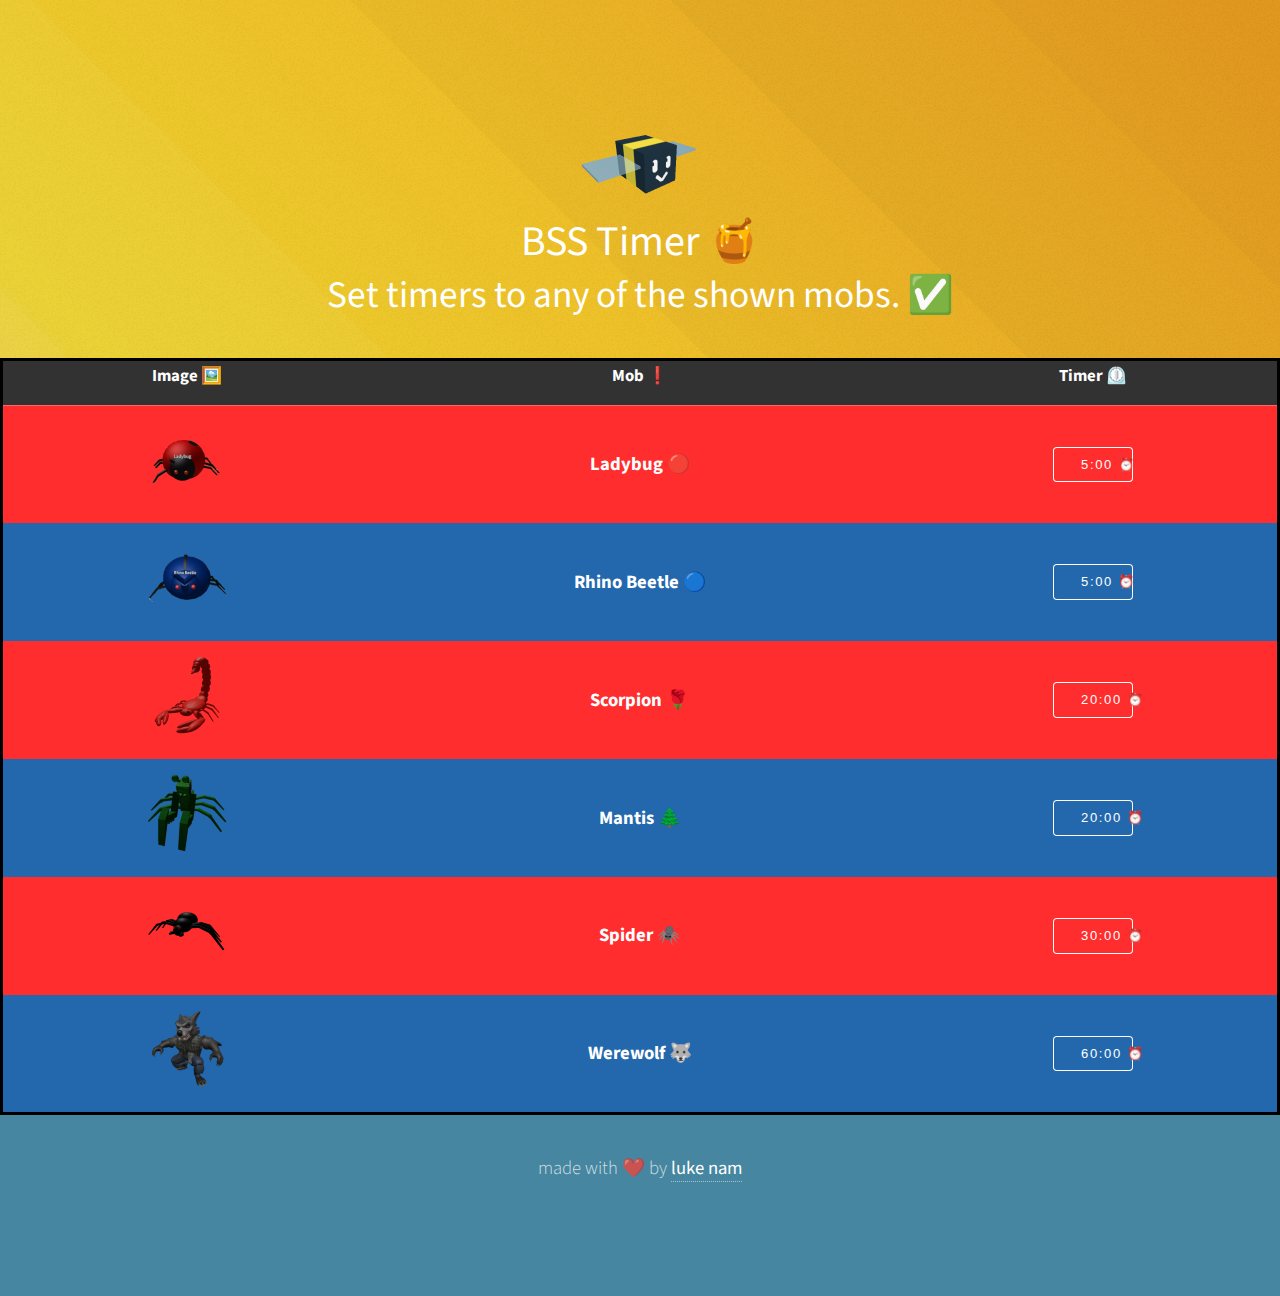
==== commit 769f8f30: "table text selectable" ====
--- a/pages/index.html
+++ b/pages/index.html
@@ -22,7 +22,7 @@
 					<h2><b>Set timers to any of the shown mobs. ✅</b></h2>
 				</div>
 
-				<div class="table-wrapper">
+				<div class="inner">
 					<table>
 						<thead>
 							<tr>
@@ -35,32 +35,32 @@
 							<tr>
 								<td><img src="../images/ladybug.png" alt="Ladybug" class="center"></td>
 								<td class="center">Ladybug 🔴</td>
-								<td><button id="ladybug" onclick="">5:00 ⏰</button>								</td>
+								<td><button id="ladybug" onclick="setTimer(5,0,ladybug)">5:00 ⏰</button></td>								</td>
 							</tr>
 							<tr>
-								<td><img src="../images/rhino_beetle.png" alt="Ladybug" class="center"></td>
+								<td><img src="../images/rhino_beetle.png" alt="Rhino Beetle" class="center"></td>
 								<td class="center">Rhino Beetle 🔵</td>
-								<td><button id="ladybug">5:00 ⏰</button>
+								<td><button id="rhino_beetle" onclick="setTimer(5,0,rhino_beetle)">5:00 ⏰</button></td>
 							</tr>
 							<tr>
 								<td><img src="../images/scorpion.png" alt="Scorpion" class="center"></td>
 								<td class="center">Scorpion 🌹</td>
-								<td><button id="ladybug">20:00 ⏰</button>
+								<td><button id="scorpion" onclick="setTimer(20,0,scorpion)">20:00 ⏰</button></td>
 							</tr>
 							<tr>
 								<td><img src="../images/mantis.png" alt="Mantis" class="center"></td>
 								<td class="center">Mantis 🌲</td>
-								<td><button id="ladybug">20:00 ⏰</button>
+								<td><button id="mantis" onclick="setTimer(20,0,mantis)">20:00 ⏰</button></td>
 							</tr>
 							<tr>
 								<td><img src="../images/spider.png" alt="Spider" class="center"></td>
 								<td class="center">Spider 🕷️</td>
-								<td><button id="ladybug">30:00 ⏰</button>
+								<td><button id="spider" onclick="setTimer(30,0,spider)">30:00 ⏰</button></td>
 							</tr>
 							<tr>
 								<td><img src="../images/werewolf.png" alt="Werewolf" class="center"></td>
 								<td class="center">Werewolf 🐺</td>
-								<td><button id="ladybug">60:00 ⏰</button>
+								<td><button id="werewolf" onclick="setTimer(60,0,werewolf)">60:00 ⏰</button></td>
 							</tr>
 						</tbody>
 					</table>
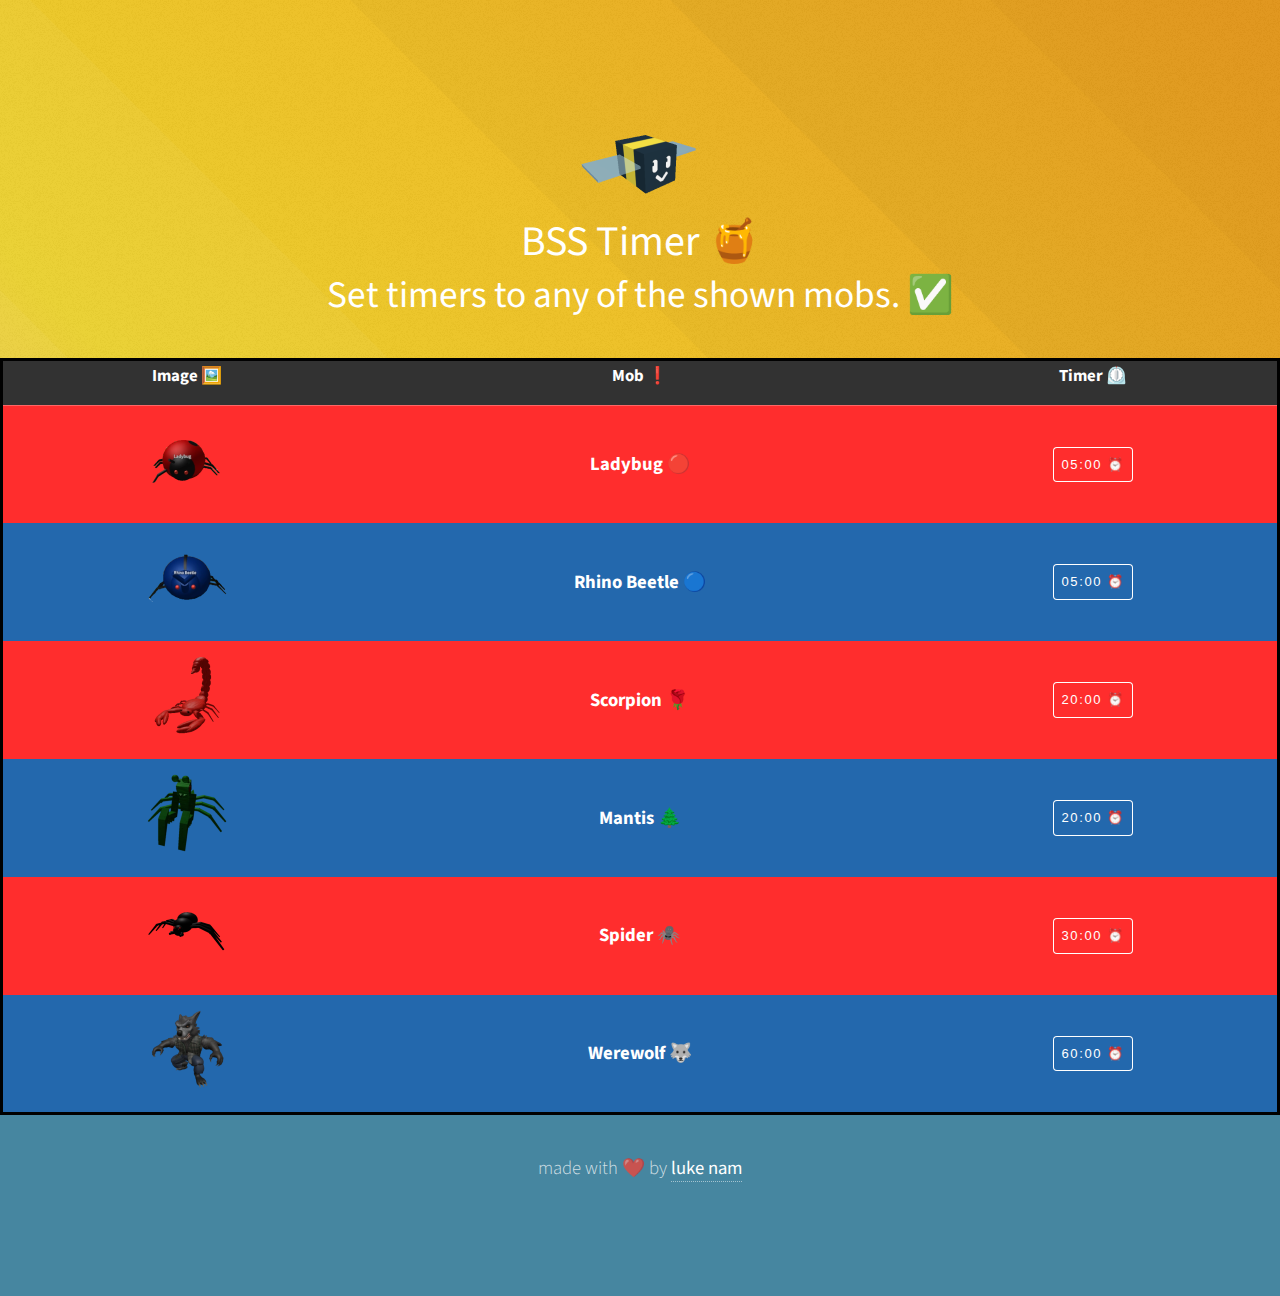
==== commit 7ad5c4e3: "button text formatting" ====
--- a/pages/index.html
+++ b/pages/index.html
@@ -35,32 +35,32 @@
 							<tr>
 								<td><img src="../images/ladybug.png" alt="Ladybug" class="center"></td>
 								<td class="center">Ladybug 🔴</td>
-								<td><button id="ladybug" onclick="setTimer(5,0,ladybug)">5:00 ⏰</button></td>								</td>
+								<td><button id="ladybug">05:00 ⏰</button></td>
 							</tr>
 							<tr>
 								<td><img src="../images/rhino_beetle.png" alt="Rhino Beetle" class="center"></td>
 								<td class="center">Rhino Beetle 🔵</td>
-								<td><button id="rhino_beetle" onclick="setTimer(5,0,rhino_beetle)">5:00 ⏰</button></td>
+								<td><button id="rhino_beetle">05:00 ⏰</button></td>
 							</tr>
 							<tr>
 								<td><img src="../images/scorpion.png" alt="Scorpion" class="center"></td>
 								<td class="center">Scorpion 🌹</td>
-								<td><button id="scorpion" onclick="setTimer(20,0,scorpion)">20:00 ⏰</button></td>
+								<td><button id="scorpion">20:00 ⏰</button></td>
 							</tr>
 							<tr>
 								<td><img src="../images/mantis.png" alt="Mantis" class="center"></td>
 								<td class="center">Mantis 🌲</td>
-								<td><button id="mantis" onclick="setTimer(20,0,mantis)">20:00 ⏰</button></td>
+								<td><button id="mantis">20:00 ⏰</button></td>
 							</tr>
 							<tr>
 								<td><img src="../images/spider.png" alt="Spider" class="center"></td>
 								<td class="center">Spider 🕷️</td>
-								<td><button id="spider" onclick="setTimer(30,0,spider)">30:00 ⏰</button></td>
+								<td><button id="spider">30:00 ⏰</button></td>
 							</tr>
 							<tr>
 								<td><img src="../images/werewolf.png" alt="Werewolf" class="center"></td>
 								<td class="center">Werewolf 🐺</td>
-								<td><button id="werewolf" onclick="setTimer(60,0,werewolf)">60:00 ⏰</button></td>
+								<td><button id="werewolf">60:00 ⏰</button></td>
 							</tr>
 						</tbody>
 					</table>
@@ -80,6 +80,7 @@
 			<script src="../assets/js/breakpoints.min.js"></script>
 			<script src="../assets/js/util.js"></script>
 			<script src="../assets/js/main.js"></script>
+			<script src="../scripts/timer.js"></script>
 
 	</body>
 </html>--- a/assets/css/main.css
+++ b/assets/css/main.css
@@ -2721,16 +2721,16 @@
 		height: 2.75em;
 		letter-spacing: 0.125em;
 		line-height: 2.75em;
-		padding: 0 2em;
 		text-decoration: none;
-		text-indent: 0.125em;
 		text-transform: uppercase;
 		white-space: nowrap;
 
 		/* Manually Edited: */
 		font-size: 0.7em;
-		text-align: left;
+		text-align: center;
 		width: 80px;
+		padding: 0 0.2em;
+		/* text-indent: 0.125em; */
 	}
 
 		input[type="submit"]:hover,
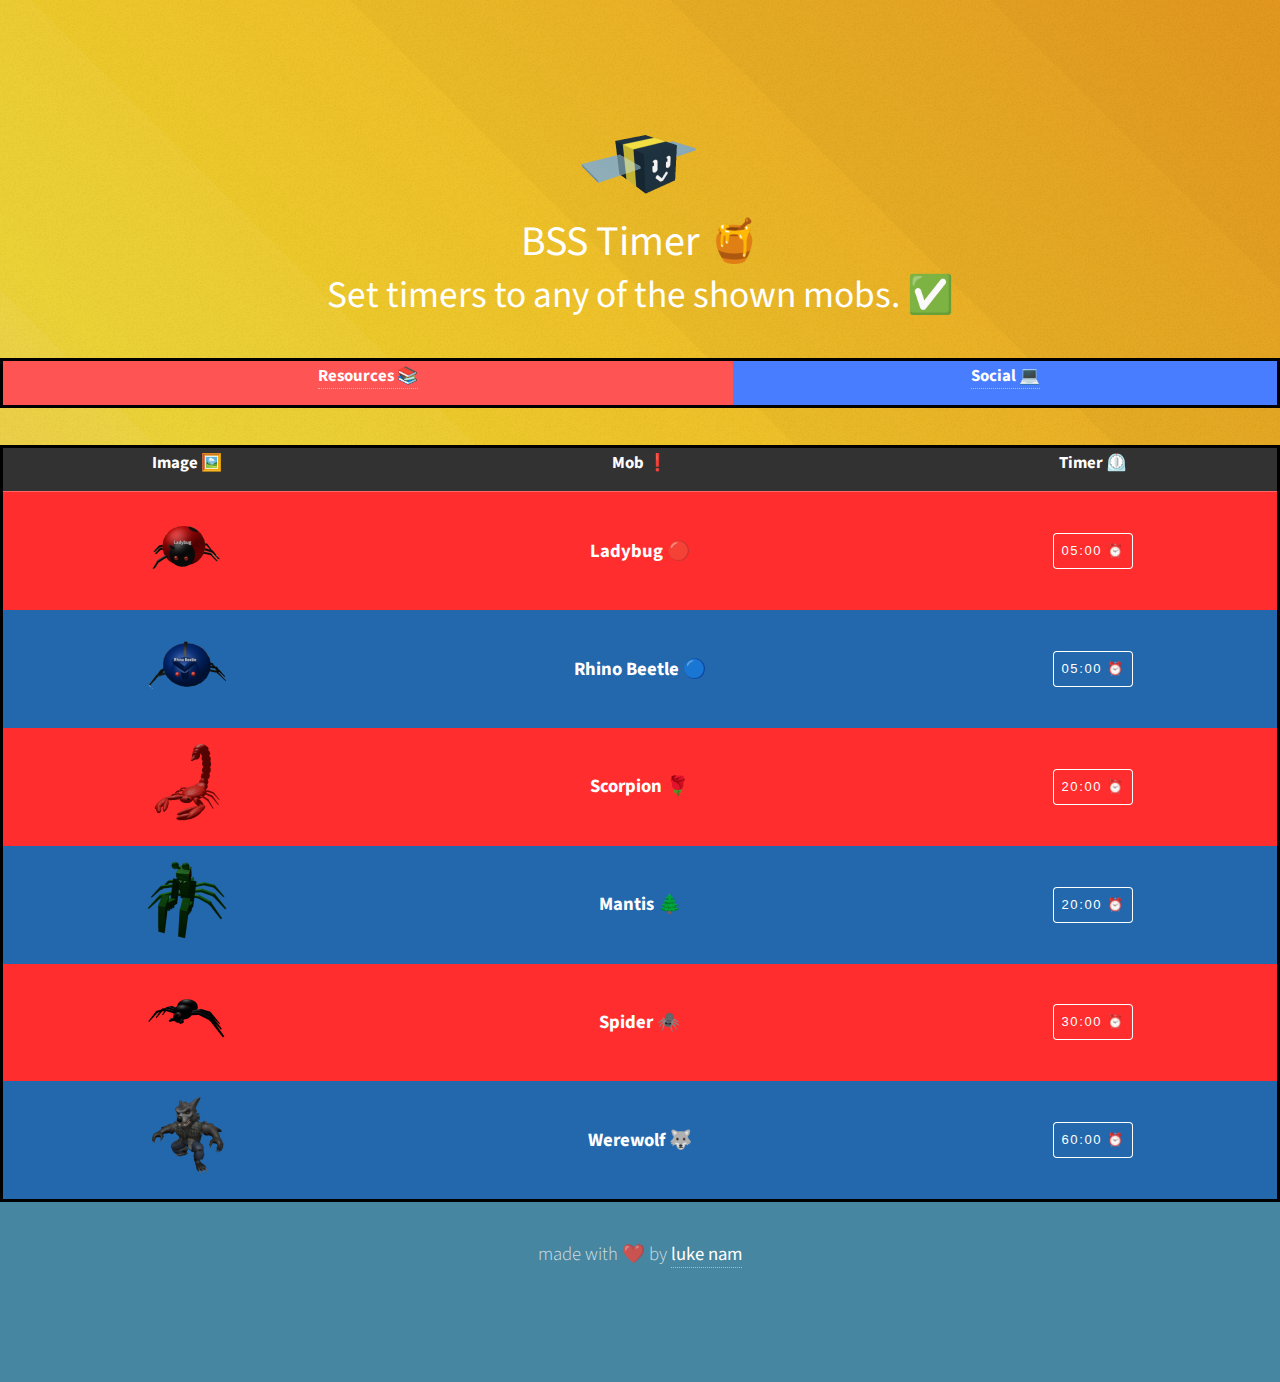
==== commit d3a57c68: "new pages added" ====
--- a/pages/index.html
+++ b/pages/index.html
@@ -20,6 +20,21 @@
 					<img src="../images/basic_bee.png" alt="Basic Bee" class="center">
 					<h1><b>BSS Timer 🍯</b></h1>
 					<h2><b>Set timers to any of the shown mobs. ✅</b></h2>
+				</div>
+
+				<div class="inner">
+					<table>
+						<thead>
+							<tr>
+								<th class="evenly-spaced" style="background-color: #ff5454;">
+									<a href="resources.html">Resources 📚</a>
+								</th>
+								<th class="evenly-spaced" style="background-color: #497dff;">
+									<a href="social.html">Social 💻</a>
+								</th>
+							</tr>
+						</thead>
+					</table>
 				</div>
 
 				<div class="inner">
--- a/assets/css/main.css
+++ b/assets/css/main.css
@@ -2658,6 +2658,12 @@
 			background-color: #323232;
 			text-align: center;
 			vertical-align: middle;
+		}
+
+		th.evenly-spaced {
+			font-weight: bold;
+			padding-left: 10px;
+  			padding-right: 10px;
 		}
 
 		table thead {
@@ -3525,4 +3531,126 @@
 				padding: 2em 1em 2em 1em ;
 			}
 
-	}+	}
+
+/* Nav */
+#nav {
+	-moz-transition: background-color 0.2s ease, border-top-left-radius 0.2s ease, border-top-right-radius 0.2s ease, padding 0.2s ease;
+	-webkit-transition: background-color 0.2s ease, border-top-left-radius 0.2s ease, border-top-right-radius 0.2s ease, padding 0.2s ease;
+	-ms-transition: background-color 0.2s ease, border-top-left-radius 0.2s ease, border-top-right-radius 0.2s ease, padding 0.2s ease;
+	transition: background-color 0.2s ease, border-top-left-radius 0.2s ease, border-top-right-radius 0.2s ease, padding 0.2s ease;
+	background-color: #ffffff;
+	color: #636363;
+	position: absolute;
+	width: 64em;
+	max-width: calc(100% - 4em);
+	padding: 1em;
+	background-color: #f7f7f7;
+	border-top-left-radius: 0.25em;
+	border-top-right-radius: 0.25em;
+	cursor: default;
+	text-align: center;
+}
+
+	#nav input, #nav select, #nav textarea {
+		color: #636363;
+	}
+
+	#nav a:hover {
+		color: #636363;
+	}
+
+	#nav strong, #nav b {
+		color: #636363;
+	}
+
+	#nav h1, #nav h2, #nav h3, #nav h4, #nav h5, #nav h6 {
+		color: #636363;
+	}
+
+	#nav blockquote {
+		border-left-color: #dddddd;
+	}
+
+	#nav code {
+		background: rgba(222, 222, 222, 0.25);
+		border-color: #dddddd;
+	}
+
+	#nav hr {
+		border-bottom-color: #dddddd;
+	}
+
+	#nav + #main {
+		padding-top: 4.25em;
+	}
+
+	#nav ul {
+		margin: 0;
+		padding: 0;
+		list-style: none;
+	}
+
+		#nav ul li {
+			-moz-transition: margin 0.2s ease;
+			-webkit-transition: margin 0.2s ease;
+			-ms-transition: margin 0.2s ease;
+			transition: margin 0.2s ease;
+			display: inline-block;
+			margin: 0 0.35em;
+			padding: 0;
+			vertical-align: middle;
+		}
+
+			#nav ul li a {
+				-moz-transition: font-size 0.2s ease;
+				-webkit-transition: font-size 0.2s ease;
+				-ms-transition: font-size 0.2s ease;
+				transition: font-size 0.2s ease;
+				display: inline-block;
+				height: 2.25em;
+				line-height: 2.25em;
+				padding: 0 1.25em;
+				border: 0;
+				border-radius: 8px;
+				box-shadow: inset 0 0 0 1px transparent;
+			}
+
+				#nav ul li a:hover {
+					background-color: rgba(222, 222, 222, 0.25);
+				}
+
+				#nav ul li a.active {
+					background-color: #ffffff;
+					box-shadow: none;
+				}
+
+	#nav.alt {
+		position: fixed;
+		top: 0;
+		padding: 0.5em 1em;
+		background-color: rgba(247, 247, 247, 0.95);
+		border-top-left-radius: 0;
+		border-top-right-radius: 0;
+		z-index: 10000;
+	}
+
+		#nav.alt ul li {
+			margin: 0 0.175em;
+		}
+
+			#nav.alt ul li a {
+				font-size: 0.9em;
+			}
+
+	@media screen and (max-width: 736px) {
+
+		#nav {
+			display: none;
+		}
+
+			#nav + #main {
+				padding-top: 0;
+			}
+
+	}
